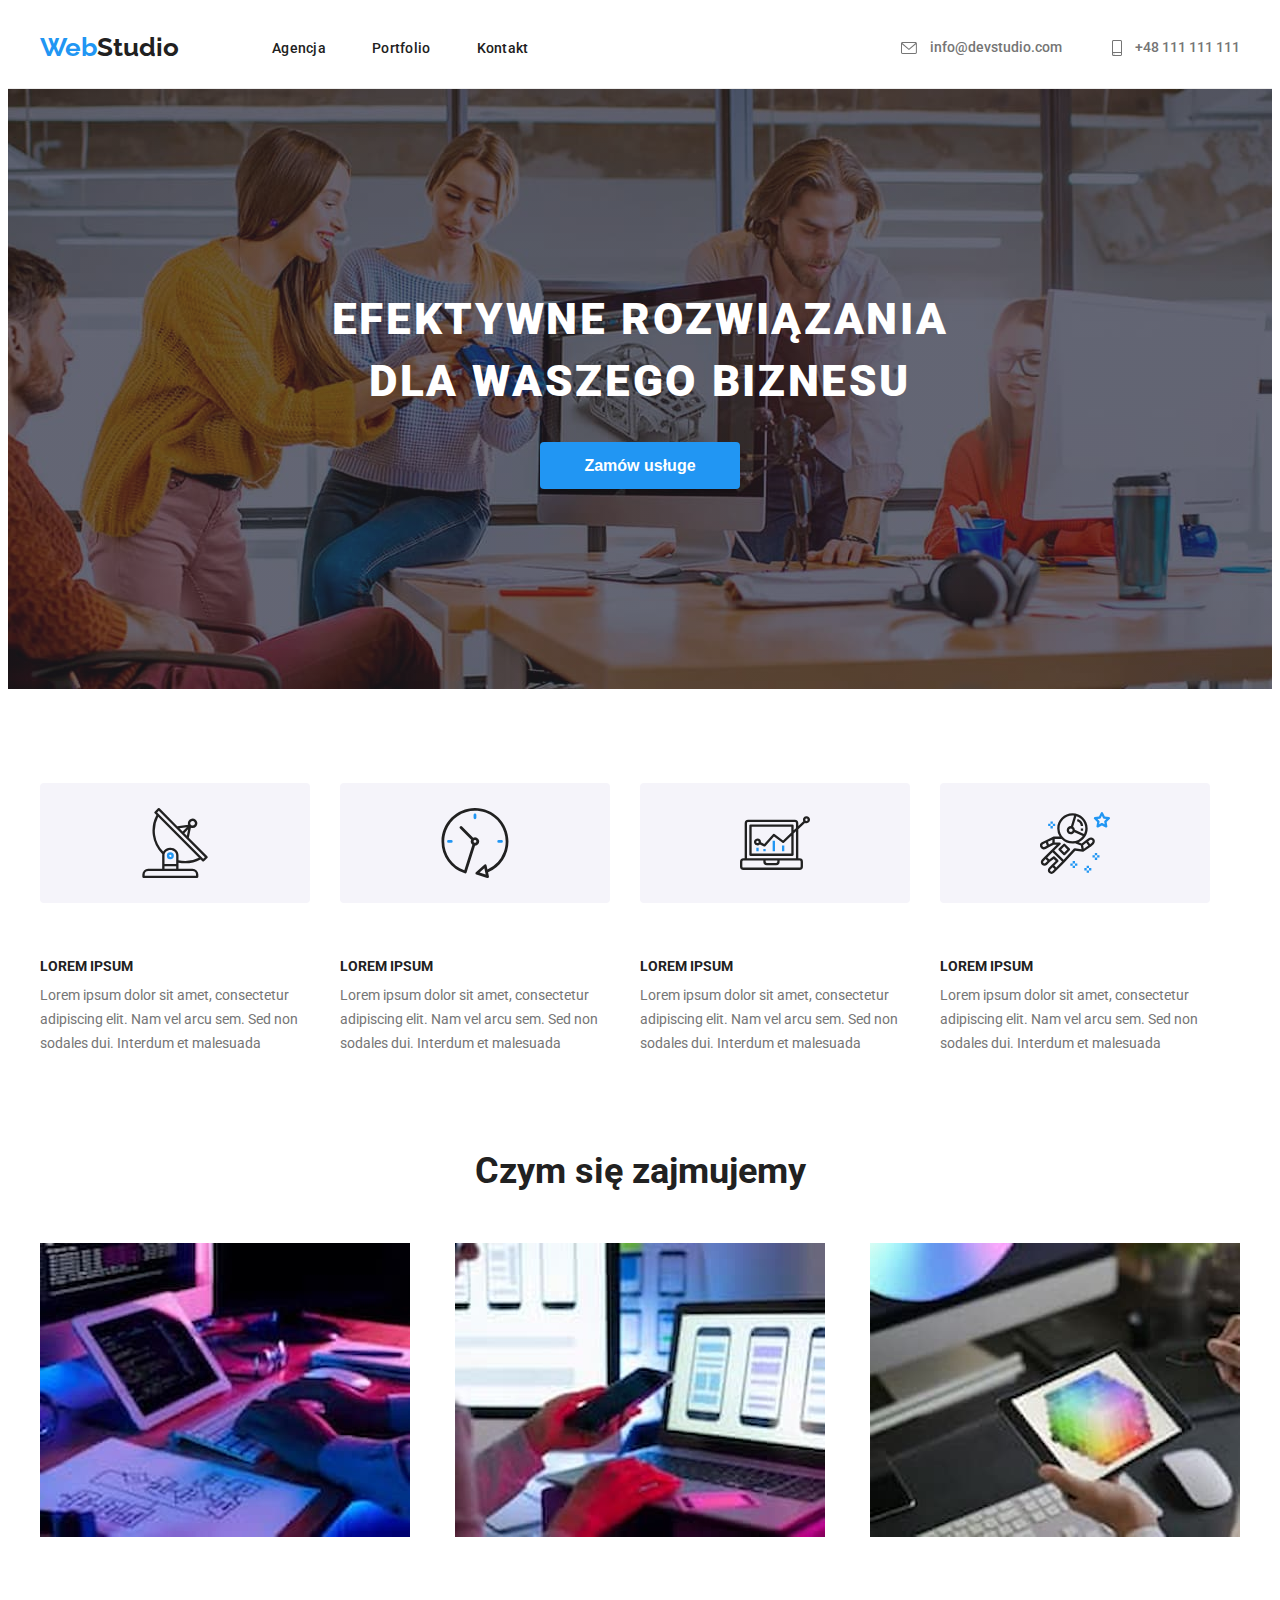
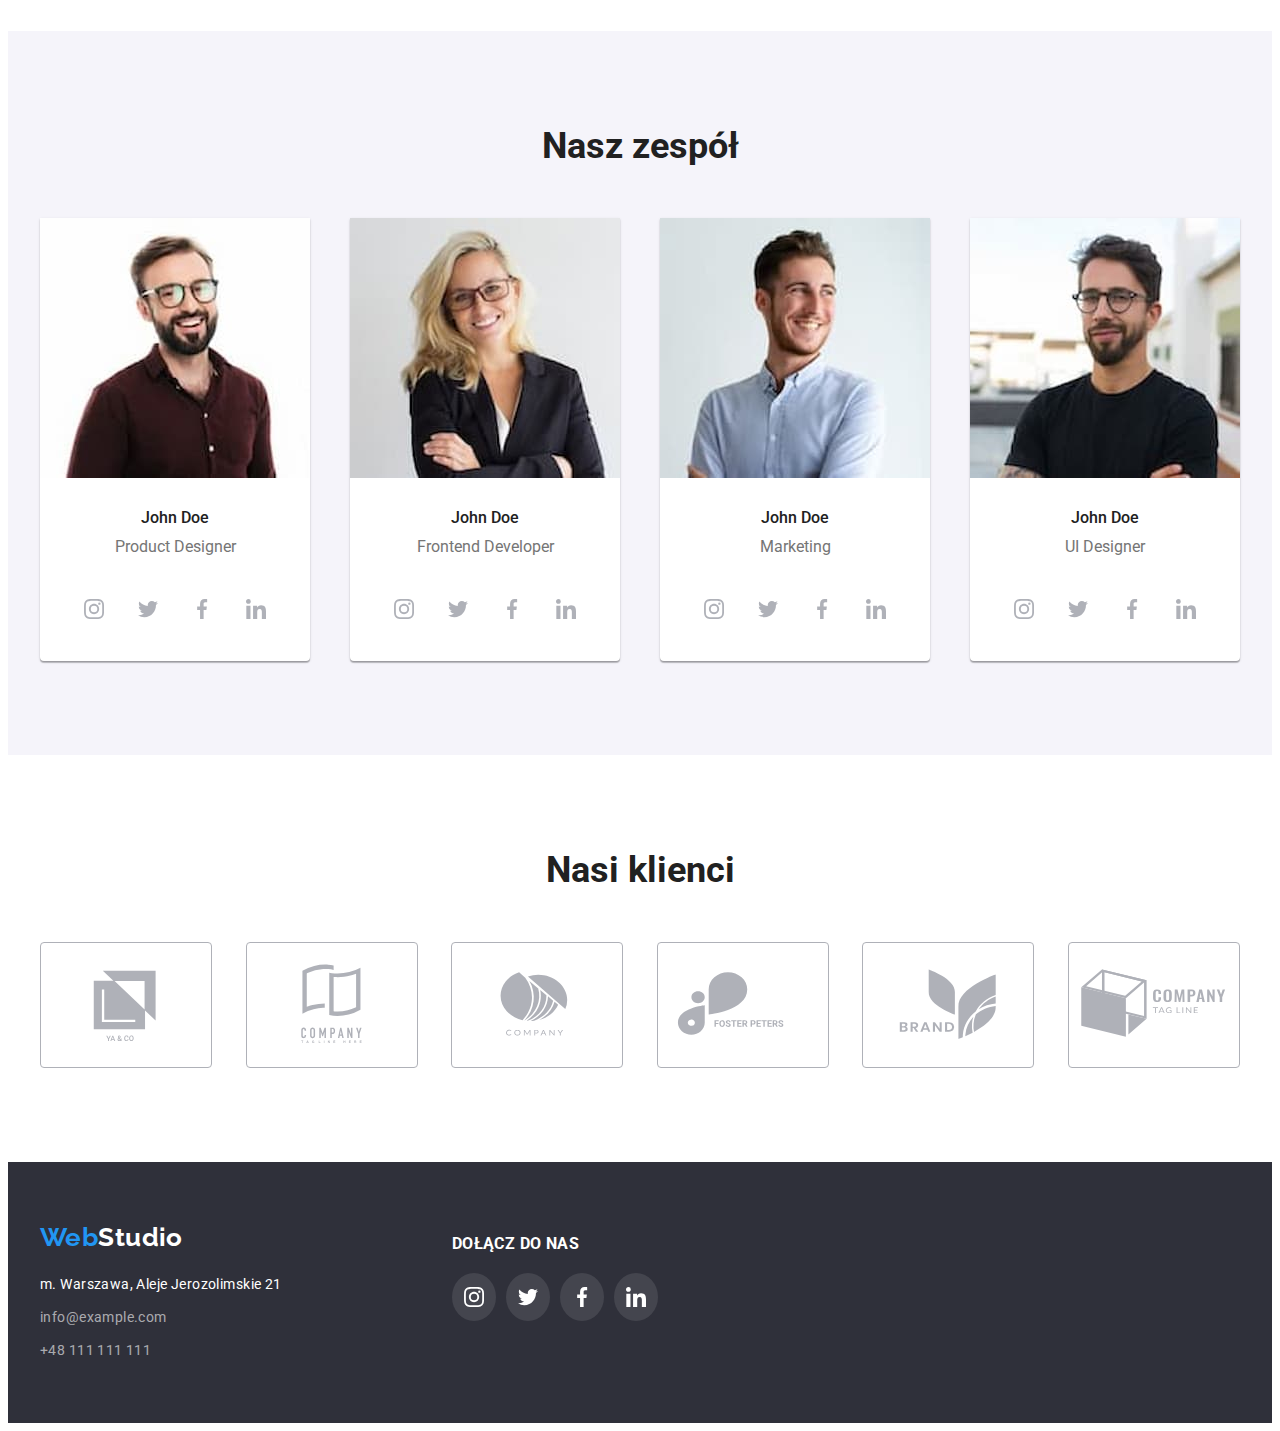
==== index.html @ d645cfdb "commit" ====
<!DOCTYPE html>
<html lang="pl">
  <head>
    <meta charset="UTF-8" />
    <title>hw3-main page</title>
    <link
      rel="stylesheet"
      href="https://cdnjs.cloudflare.com/ajax/libs/modern-normalize/1.1.0/modern-normalize.min.css"
      integrity="sha512-wpPYUAdjBVSE4KJnH1VR1HeZfpl1ub8YT/NKx4PuQ5NmX2tKuGu6U/JRp5y+Y8XG2tV+wKQpNHVUX03MfMFn9Q=="
      crossorigin="anonymous"
      referrerpolicy="no-referrer"
    />
    <link rel="stylesheet" href="./css/style.css" />
    <link rel="preconnect" href="https://fonts.googleapis.com" />
    <link rel="preconnect" href="https://fonts.gstatic.com" crossorigin />
    <link
      href="https://fonts.googleapis.com/css2?family=Raleway:wght@700&family=Roboto:wght@400;500;700;900&display=swap"
      rel="stylesheet"
    />
  </head>
  <body>
    <header class="header-wrapper">
      <div class="container">
        <nav class="menu">
          <a class="logo-main-style" href="#"
            ><span class="logo">Web</span><span class="logo-part-2">Studio</span></a
          >
          <ul class="nav-links">
            <li><a class="active" href="#">Agencja</a></li>
            <li><a href="portfolio.html">Portfolio</a></li>
            <li><a href="#">Kontakt</a></li>
          </ul>
        </nav>
        <div class="header-space-needed order-contact">
          <a class="contact" href="info@devstudio.com">
            <svg width="16px" height="12px">
              <use href="./images/icons.svg#icon-envelope"></use>
            </svg>
            info@devstudio.com
          </a>
          <a class="contact" href="tel:48111111111">
            <svg class="smartphone-icon" width="10px" height="16px">
              <use href="./images/icons.svg#icon-smartphone"></use>
            </svg>
            +48 111 111 111
          </a>
        </div>
      </div>
    </header>
    <main>
      <section class="section order">
        <div class="container">
          <h1>EFEKTYWNE ROZWIĄZANIA DLA WASZEGO BIZNESU</h1>
          <button type="button">Zamów usługe</button>
        </div>
      </section>
      <section class="section td-headers">
        <div class="container">
          <ul>
            <li>
              <div class="containter-icons">
                <svg width="70" height="70">
                  <use href="./images/icons.svg#icon-antenna"></use>
                </svg>
              </div>
              <h3>LOREM IPSUM</h3>
              <p>
                Lorem ipsum dolor sit amet, consectetur adipiscing elit. Nam vel arcu sem. Sed non
                sodales dui. Interdum et malesuada
              </p>
            </li>
            <li>
              <div class="containter-icons">
                <svg width="70" height="70">
                  <use href="./images/icons.svg#icon-clock"></use>
                </svg>
              </div>
              <h3>LOREM IPSUM</h3>
              <p>
                Lorem ipsum dolor sit amet, consectetur adipiscing elit. Nam vel arcu sem. Sed non
                sodales dui. Interdum et malesuada
              </p>
            </li>
            <li>
              <div class="containter-icons">
                <svg width="70" height="70">
                  <use href="./images/icons.svg#icon-diagram"></use>
                </svg>
              </div>
              <h3>LOREM IPSUM</h3>
              <p>
                Lorem ipsum dolor sit amet, consectetur adipiscing elit. Nam vel arcu sem. Sed non
                sodales dui. Interdum et malesuada
              </p>
            </li>
            <li>
              <div class="containter-icons">
                <svg width="70" height="70">
                  <use href="./images/icons.svg#icon-astronaut"></use>
                </svg>
              </div>
              <h3>LOREM IPSUM</h3>
              <p>
                Lorem ipsum dolor sit amet, consectetur adipiscing elit. Nam vel arcu sem. Sed non
                sodales dui. Interdum et malesuada
              </p>
            </li>
          </ul>
        </div>
      </section>
      <section class="section no-space-between-padding headers">
        <div class="container">
          <h2>Czym się zajmujemy</h2>
          <ul class="images-what-we-do">
            <li>
              <img src="images/computer1.jpg" alt="komputer" height="294" width="370" />
            </li>
            <li>
              <img src="images/laptop2.jpg" alt="laptop" height="294" width="370" />
            </li>
            <li>
              <img src="images/tablet3.jpg" alt="kolorowy tablet" height="294" width="370" />
            </li>
          </ul>
        </div>
      </section>
      <section class="section order-team">
        <div class="container headers">
          <h2>Nasz zespół</h2>
          <ul class="main-team-members-layout">
            <li>
              <figure>
                <img
                  src="images/john-doe-1.jpg"
                  alt="uśmiechnięty pan w okularach"
                  height="260"
                  width="270"
                />
                <figcaption>
                  <div class="main-team-member">John Doe</div>
                  <div class="main-team-position">Product Designer</div>
                  <ul class="media-links-icons">
                    <li tabindex="0">
                      <svg width="20" height="20">
                        <use href="./images/icons.svg#icon-instagram"></use>
                      </svg>
                    </li>
                    <li tabindex="0">
                      <svg width="20" height="20">
                        <use href="./images/icons.svg#icon-twitter"></use>
                      </svg>
                    </li>
                    <li tabindex="0">
                      <svg width="20" height="20">
                        <use href="./images/icons.svg#icon-facebook"></use>
                      </svg>
                    </li>
                    <li tabindex="0">
                      <svg width="20" height="20">
                        <use href="./images/icons.svg#icon-linkedin"></use>
                      </svg>
                    </li>
                  </ul>
                </figcaption>
              </figure>
            </li>
            <li>
              <figure>
                <img
                  src="images/john-doe-2.jpg"
                  alt="uśmiechnięta blondynka"
                  height="260"
                  width="270"
                />
                <figcaption>
                  <div class="main-team-member">John Doe</div>
                  <div class="main-team-position">Frontend Developer</div>
                  <ul class="media-links-icons">
                    <li tabindex="0">
                      <svg width="20" height="20">
                        <use href="./images/icons.svg#icon-instagram"></use>
                      </svg>
                    </li>
                    <li tabindex="0">
                      <svg width="20" height="20">
                        <use href="./images/icons.svg#icon-twitter"></use>
                      </svg>
                    </li>
                    <li tabindex="0">
                      <svg width="20" height="20">
                        <use href="./images/icons.svg#icon-facebook"></use>
                      </svg>
                    </li>
                    <li tabindex="0">
                      <svg width="20" height="20">
                        <use href="./images/icons.svg#icon-linkedin"></use>
                      </svg>
                    </li>
                  </ul>
                </figcaption>
              </figure>
            </li>
            <li>
              <figure>
                <img
                  src="images/john-doe-3.jpg"
                  alt="uśmiechnięty pan patrzący w swoje lewo"
                  height="260"
                  width="270"
                />
                <figcaption>
                  <div class="main-team-member">John Doe</div>
                  <div class="main-team-position">Marketing</div>
                  <ul class="media-links-icons">
                    <li tabindex="0">
                      <svg width="20" height="20">
                        <use href="./images/icons.svg#icon-instagram"></use>
                      </svg>
                    </li>
                    <li tabindex="0">
                      <svg width="20" height="20">
                        <use href="./images/icons.svg#icon-twitter"></use>
                      </svg>
                    </li>
                    <li tabindex="0">
                      <svg width="20" height="20">
                        <use href="./images/icons.svg#icon-facebook"></use>
                      </svg>
                    </li>
                    <li tabindex="0">
                      <svg width="20" height="20">
                        <use href="./images/icons.svg#icon-linkedin"></use>
                      </svg>
                    </li>
                  </ul>
                </figcaption>
              </figure>
            </li>
            <li>
              <figure>
                <img
                  src="images/john-doe-4.jpg"
                  alt="pan z brodą na dworze"
                  height="260"
                  width="270"
                />
                <figcaption>
                  <div class="main-team-member">John Doe</div>
                  <div class="main-team-position">UI Designer</div>
                  <ul class="media-links-icons">
                    <li tabindex="0">
                      <svg width="20" height="20">
                        <use href="./images/icons.svg#icon-instagram"></use>
                      </svg>
                    </li>
                    <li tabindex="0">
                      <svg width="20" height="20">
                        <use href="./images/icons.svg#icon-twitter"></use>
                      </svg>
                    </li>
                    <li tabindex="0">
                      <svg width="20" height="20">
                        <use href="./images/icons.svg#icon-facebook"></use>
                      </svg>
                    </li>
                    <li tabindex="0">
                      <svg width="20" height="20">
                        <use href="./images/icons.svg#icon-linkedin"></use>
                      </svg>
                    </li>
                  </ul>
                </figcaption>
              </figure>
            </li>
          </ul>
        </div>
      </section>
      <section class="section headers">
        <div class="container">
          <h2>Nasi klienci</h2>
          <ul class="our-clients-main">
            <li tabindex="0">
              <a
                ><svg class="our-clients-outline">
                  <use href="./images/icons.svg#icon-logo-1"></use>
                </svg>
              </a>
            </li>
            <li tabindex="0">
              <a
                ><svg class="our-clients-outline">
                  <use href="./images/icons.svg#icon-logo-2"></use>
                </svg>
              </a>
            </li>
            <li tabindex="0">
              <a
                ><svg class="our-clients-outline">
                  <use href="./images/icons.svg#icon-logo-3"></use>
                </svg>
              </a>
            </li>
            <li tabindex="0">
              <a
                ><svg class="our-clients-outline">
                  <use href="./images/icons.svg#icon-logo-4"></use>
                </svg>
              </a>
            </li>
            <li tabindex="0">
              <a
                ><svg class="our-clients-outline">
                  <use href="./images/icons.svg#icon-logo-5"></use>
                </svg>
              </a>
            </li>
            <li tabindex="0">
              <a
                ><svg class="our-clients-outline">
                  <use href="./images/icons.svg#icon-logo-6"></use>
                </svg>
              </a>
            </li>
          </ul>
        </div>
      </section>
    </main>
    <footer class="footer-wrapper">
      <div class="container join-us-icons">
        <div>
          <a class="logo-main-style" href="#"
            ><span class="logo">Web</span><span class="logo-second-part-footer">Studio</span></a
          >
          <address>
            <ul>
              <li>
                <div><span>m. Warszawa, Aleje Jerozolimskie 21</span></div>
              </li>
              <li><a class="footer-contact" href="info@example.com">info@example.com</a></li>
              <li><a class="footer-contact" href="tel:48111111111">+48 111 111 111</a></li>
            </ul>
          </address>
        </div>
        <div class="join-us">
          <h3>DOŁĄCZ DO NAS</h3>
          <ul class="media-links-icons-footer">
            <li tabindex="0">
              <svg width="20" height="20">
                <use href="./images/icons.svg#icon-instagram"></use>
              </svg>
            </li>
            <li tabindex="0">
              <svg width="20" height="20">
                <use href="./images/icons.svg#icon-twitter"></use>
              </svg>
            </li>
            <li tabindex="0">
              <svg width="20" height="20">
                <use href="./images/icons.svg#icon-facebook"></use>
              </svg>
            </li>
            <li tabindex="0">
              <svg width="20" height="20">
                <use href="./images/icons.svg#icon-linkedin"></use>
              </svg>
            </li>
          </ul>
        </div>
      </div>
    </footer>
  </body>
</html>
---- css/style.css ----
:root {
  --main-blue: #2196f3;
  --almost-black: #212121;
  --logo-white: #ffffff;
  --contact-grey: #757575;
  --backgroud-footer: #2f303a;
  --header-border: #ececec;
  --team-members-backgroud: #f5f4fa;
  --border-header: #eeeeee;
  --background-dark-transparent: #2f303a66;
  --logo-our-clients: #afb1b8;
}

ul {
  list-style: none;
}

svg,
img {
  vertical-align: middle;
}

h1,
h2,
h3,
h4,
p,
ul,
figure {
  margin: 0px;
  padding: 0px;
  border: 0px;
}

body {
  font-family: 'Roboto', sans-serif;
  color: var(--almost-black);
  font-style: normal;
  font-weight: 400;
  text-decoration: none;
}

.container {
  width: 1200px;
  margin: 0 auto;
  padding: 0 15px;
}

.section {
  padding: 94px 0px;
}

.header-wrapper {
  padding: 24px 0 25px;
  border-bottom: solid 1px var(--header-border);
}

.header-wrapper .container {
  display: flex;
  justify-content: space-between;
  align-items: center;
}

.menu {
  display: flex;
  align-items: center;
  gap: 93px;
}

.header-space-needed {
  display: flex;
  gap: 50px;
  line-height: normal;
}

.order {
  background-image: linear-gradient(
      var(--background-dark-transparent),
      var(--background-dark-transparent)
    ),
    url('../images/img-background-main.jpg');
  background-position: center;
  background-repeat: no-repeat;
  text-align: center;
  display: flex;
}

.order .container h1 {
  font-weight: 900;
  font-size: 44px;
  line-height: 1.4;
  color: var(--logo-white);
  letter-spacing: 0.06em;
  margin-top: 106px;
  margin-left: 252px;
  margin-right: 252px;
}

.order .container button {
  width: 200px;
  height: 47px;
  font-weight: 700;
  font-size: 16px;
  color: var(--logo-white);
  background-color: var(--main-blue);
  border: none;
  cursor: pointer;
  margin-top: 30px;
  margin-bottom: 106px;
  box-shadow: 0px 4px 4px rgba(0, 0, 0, 0.15);
  border-radius: 4px;
  box-shadow: 0px 4px 4px rgba(0, 0, 0, 0.15);
  padding: 0px;
}
.logo-main-style {
  text-decoration: none;
  font-family: 'Raleway';
  font-style: normal;
  font-weight: 700;
  font-size: 26px;
  line-height: 1.2;
}

.logo {
  color: var(--main-blue);
}
.logo-part-2 {
  color: var(--almost-black);
}

.nav-links {
  display: flex;
  gap: 46px;
}

.nav-links a {
  font-weight: 500;
  font-size: 14px;
  letter-spacing: 0.02em;
  color: var(--almost-black);
  text-decoration: none;
}

.active {
  color: var(--main-blue);
}

.portfolio-big-net {
  row-gap: 30px;
  display: flex;
  flex-wrap: wrap;
  justify-content: space-between;
}

.portfolio-big-net figcaption {
  padding-top: 10px;
  padding-left: 25px;
  letter-spacing: 0.03em;
}

.buttons {
  display: flex;
  justify-content: center;
  gap: 8px;
  margin-bottom: -44px;
}

.buttons button {
  font-weight: 500;
  font-size: 16px;
  width: 120px;
  height: 38px;
  background-color: none;
  cursor: pointer;
  border: none;
  border-radius: 4px;
}

.portfolio-big-net figure {
  background: var(--logo-white);
  border: 1px solid var(--border-header);
}

.portfolio-big-net figure:hover {
  box-shadow: 0px 1px 1px rgba(0, 0, 0, 0.12), 0px 4px 4px rgba(0, 0, 0, 0.06),
    1px 4px 6px rgba(0, 0, 0, 0.16);
}

.order-team {
  background-color: var(--team-members-backgroud);
}

.contact {
  font-weight: 500;
  font-size: 14px;
  color: var(--contact-grey);
  text-decoration: none;
  fill: currentColor;
}

.order-contact svg {
  margin-right: 10px;
}

.contact:hover,
.contact:focus {
  color: var(--main-blue);
  outline: none;
}

.header-space-needed div:hover {
  color: var(--main-blue);
  outline: none;
}

.td-headers ul {
  display: flex;
  justify-content: center;
}

.td-headers li > h3 {
  font-weight: 700;
  font-size: 14px;
  padding-bottom: 10px;
}

.containter-icons {
  background: var(--team-members-backgroud);
  border-radius: 4px;
  align-items: center;
  margin-bottom: 55px;
  padding-bottom: 25px;
  padding-top: 25px;
  text-align: center;
  margin-right: 30px;
}

.td-headers li > p {
  line-height: 1.7;
  color: var(--contact-grey);
  font-size: 14px;
}

.section .order-team {
  background-color: var(--team-members-backgroud);
}

.main-team-members-layout {
  display: flex;
  flex-direction: row;
  justify-content: space-between;
  text-align: center;
}

.main-team-members-layout > li {
  background: var(--logo-white);
  box-shadow: 0px 1px 3px rgba(0, 0, 0, 0.12), 0px 1px 1px rgba(0, 0, 0, 0.14),
    0px 2px 1px rgba(0, 0, 0, 0.2);
  border-radius: 0px 0px 4px 4px;
  font-size: 16px;
}

.media-links-icons {
  fill: var(--logo-our-clients);
  display: flex;
  justify-content: center;
  margin-bottom: 30px;
  gap: 10px;
}

.media-links-icons > li {
  padding: 12px;
  border-radius: 50%;
}

.media-links-icons > li:is(:hover, :focus) {
  background-color: var(--main-blue);
  outline: none;
}

.media-links-icons > li:is(:hover, :focus) > svg {
  fill: var(--logo-white);
}

.media-links-icons li:hover,
.media-links-icons li:focus {
  background-color: var(--main-blue);
  border-radius: 50%;
  fill: var(--logo-white);
  outline: none;
}

.our-clients-main {
  display: flex;
  justify-content: space-between;
  cursor: pointer;
  color: var(--logo-our-clients);
}

.our-clients-main > li:hover,
.our-clients-main > li:focus {
  color: var(--main-blue);
  outline: none;
}

.our-clients-outline {
  border: 1px solid;
  border-radius: 4px;
  width: 170px;
  height: 92px;
  padding-top: 16px;
  padding-bottom: 16px;
  fill: currentColor;
}

.media-links-icons-footer {
  fill: var(--logo-white);
  cursor: pointer;
  display: flex;
  gap: 10px;
}

.media-links-icons-footer > li {
  background-color: rgba(255, 255, 255, 0.1);
  border-radius: 50%;
  padding: 12px;
}

.media-links-icons-footer li:hover,
.media-links-icons-footer li:focus {
  background-color: var(--main-blue);
  border-radius: 50%;
  outline: none;
}

.join-us-icons {
  display: flex;
  gap: 170px;
}

.join-us {
  padding-top: 12px;
}

.join-us h3 {
  font-weight: 700;
  margin-bottom: 20px;
}

.headers h2 {
  font-weight: 700;
  font-size: 36px;
  line-height: 1.2;
  margin-bottom: 50px;
  text-align: center;
}

.no-space-between-padding {
  margin-top: -94px;
}

.images-what-we-do {
  display: flex;
  justify-content: space-between;
}

.img-first-part {
  font-weight: 700;
  font-size: 18px;
  line-height: 2;
  color: var(--almost-black);
}

.img-second-part {
  font-size: 16px;
  line-height: 1.9;
  color: var(--contact-grey);
  margin-bottom: 20px;
}

.footer-wrapper {
  background-color: var(--backgroud-footer);
  color: var(--logo-white);
  font-size: 14px;
  letter-spacing: 0.03em;
}

.footer-wrapper .container {
  padding-top: 60px;
  padding-bottom: 51px;
}

.footer-wrapper .container ul > li {
  margin-bottom: 9px;
  line-height: 1.7;
  font-style: normal;
}

.footer-wrapper .container ul li div {
  margin-top: 20px;
}

.logo-second-part-footer {
  color: var(--logo-white);
}

.footer-contact {
  color: rgba(255, 255, 255, 0.6);
  font-style: normal;
  text-decoration: none;
}

.footer-underline li:nth-child(2) {
  text-decoration: underline;
  color: var(--contact-grey);
}

.footer-contact:hover,
.footer-contact:focus {
  color: var(--main-blue);
  outline: none;
}

.main-team-member {
  font-weight: 500;
  margin-top: 30px;
  margin-bottom: 10px;
}

.main-team-position {
  color: var(--contact-grey);
  margin-bottom: 30px;
}

.nav-links a:hover,
.nav-links a:focus,
.nav-links a:active {
  color: var(--main-blue);
  outline: none;
}

.buttons button:hover,
.buttons button:focus {
  background-color: var(--main-blue);
  color: var(--logo-white);
  outline: none;
  box-shadow: 0px 3px 1px rgba(0, 0, 0, 0.1), 0px 1px 2px rgba(0, 0, 0, 0.08),
    0px 2px 2px rgba(0, 0, 0, 0.12);
  border-radius: 4px;
}
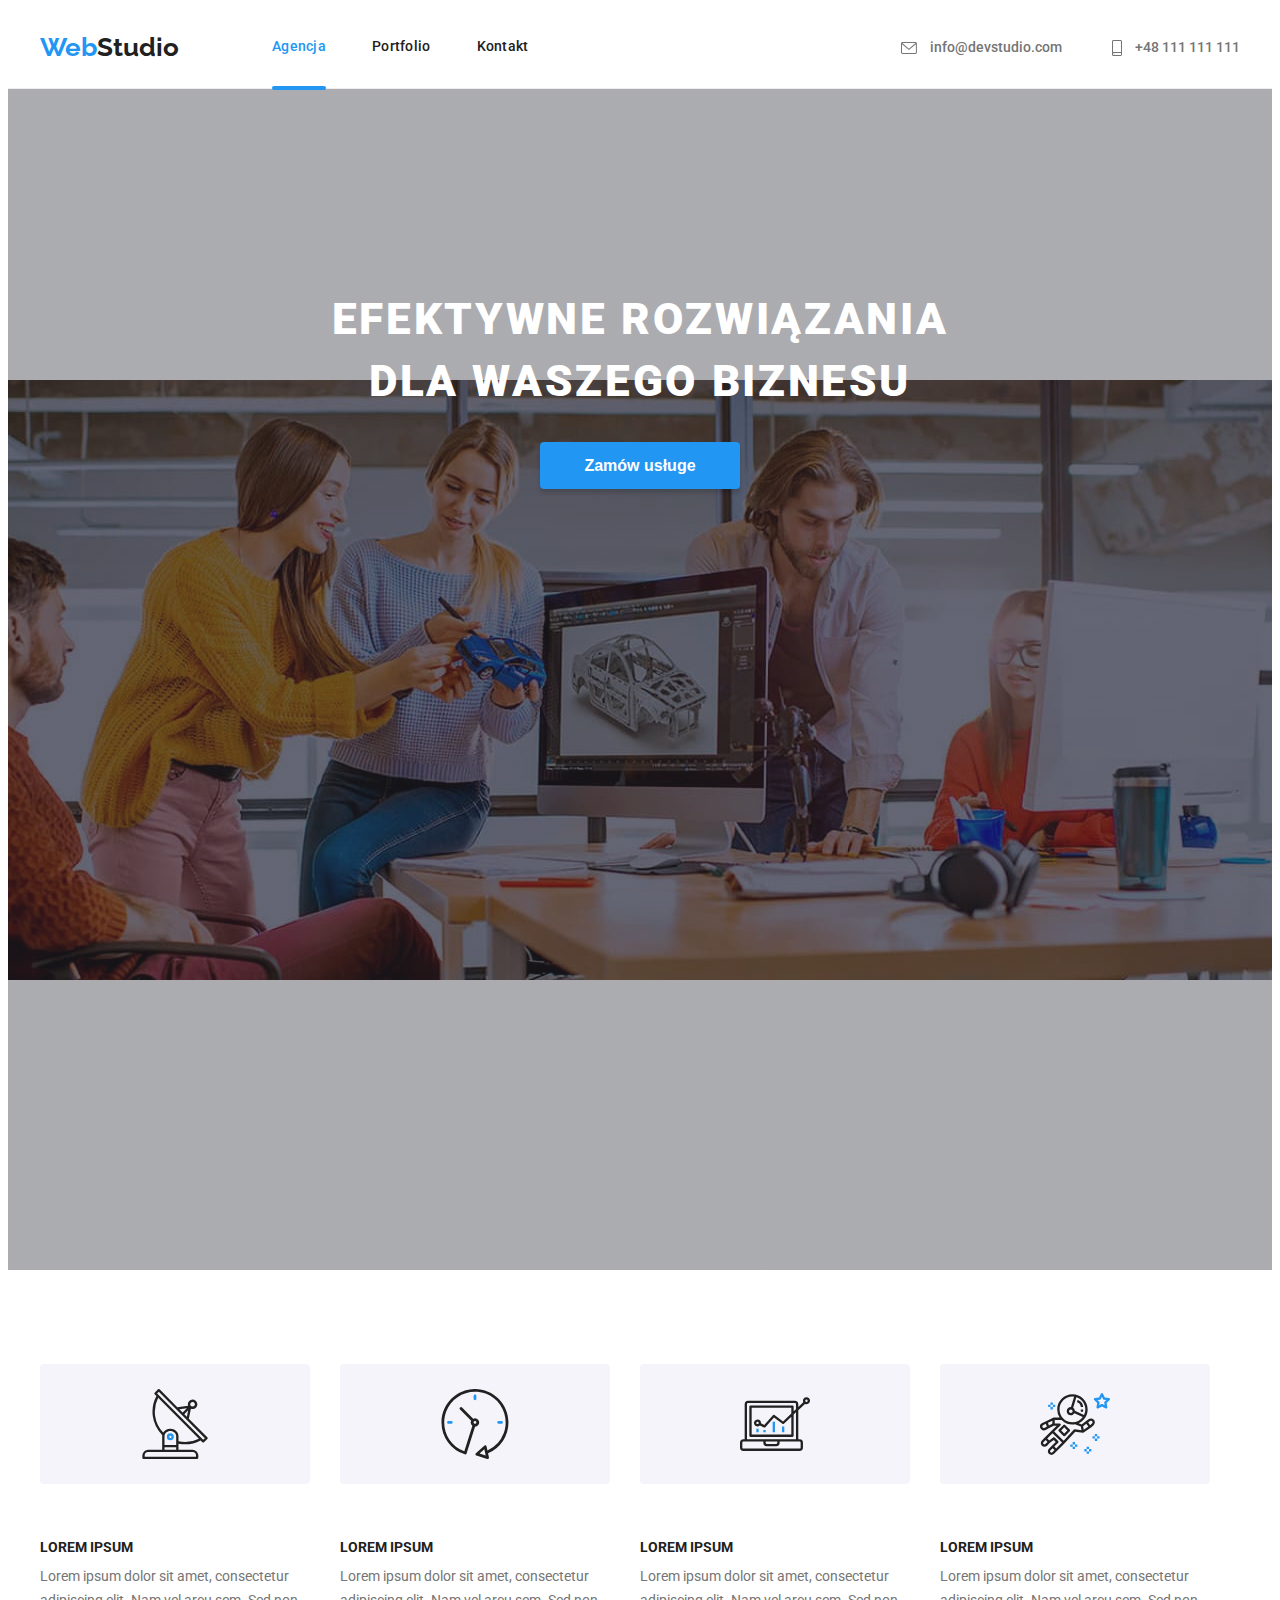
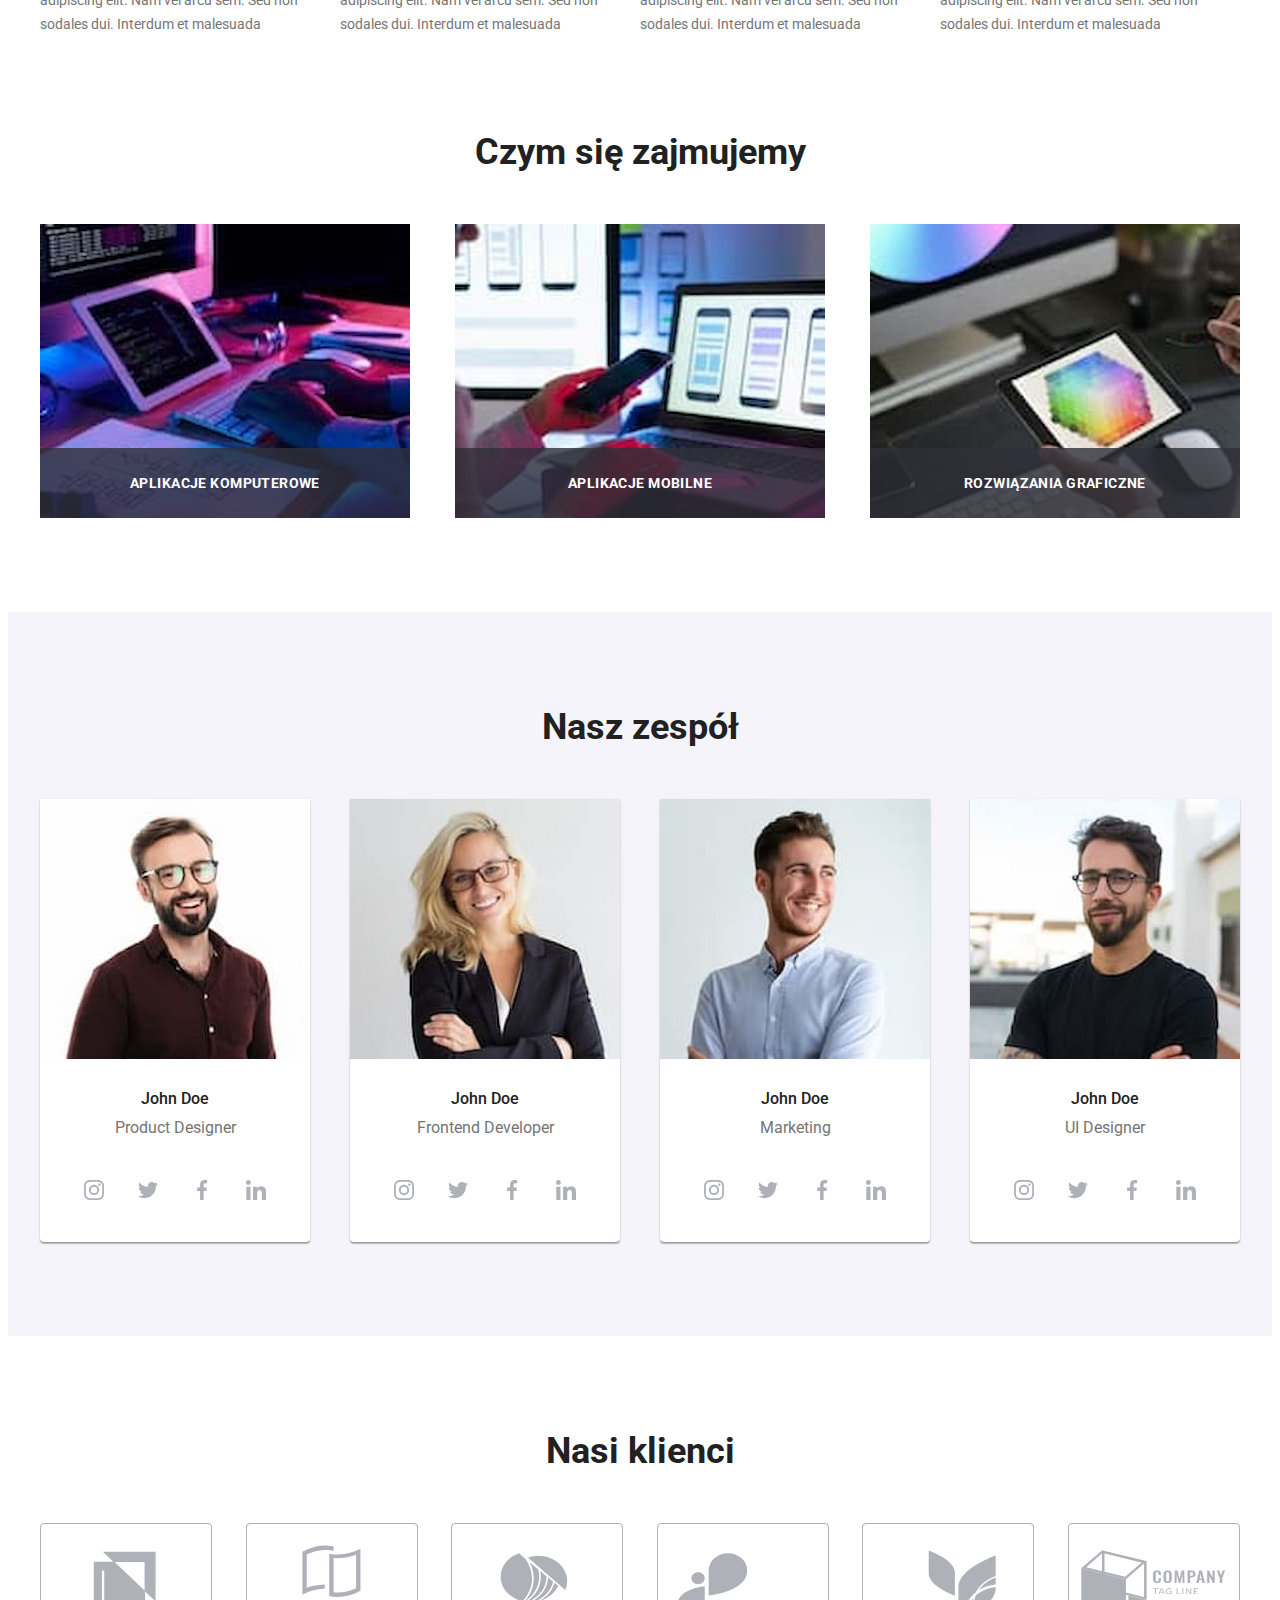
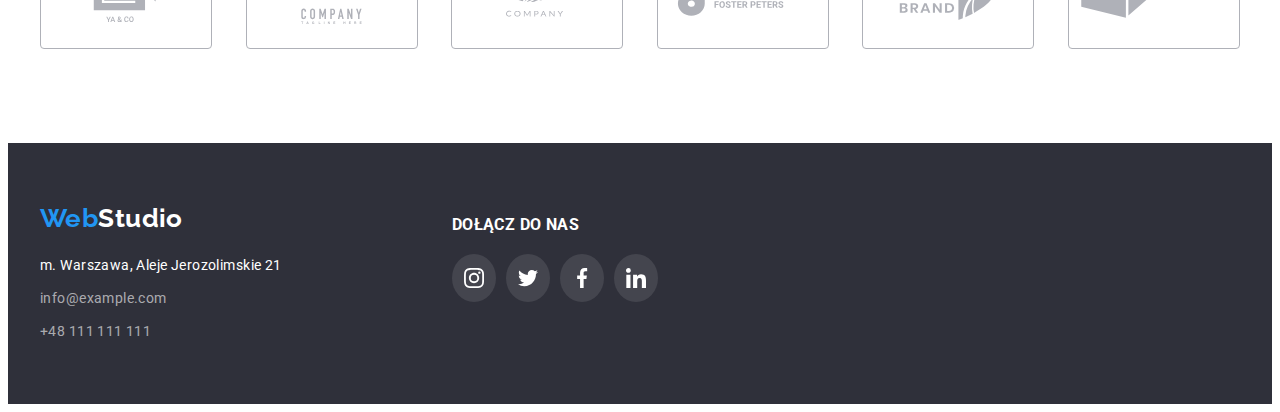
==== commit d24cf27b: "commit" ====
--- a/index.html
+++ b/index.html
@@ -19,6 +19,7 @@
     />
   </head>
   <body>
+    <div class="overlay">
     <header class="header-wrapper">
       <div class="container">
         <nav class="menu">
@@ -51,7 +52,12 @@
       <section class="section order">
         <div class="container">
           <h1>EFEKTYWNE ROZWIĄZANIA DLA WASZEGO BIZNESU</h1>
-          <button type="button">Zamów usługe</button>
+            <button data-modal-open>Zamów usługe</button>
+            <div class="modal-position">
+            <div class="modal-content is-hidden" data-modal>
+              <button data-modal-close>&times;</button>
+          </div>
+        </div>
         </div>
       </section>
       <section class="section td-headers">
@@ -107,6 +113,7 @@
             </li>
           </ul>
         </div>
+      </div>
       </section>
       <section class="section no-space-between-padding headers">
         <div class="container">
@@ -114,12 +121,18 @@
           <ul class="images-what-we-do">
             <li>
               <img src="images/computer1.jpg" alt="komputer" height="294" width="370" />
+              <div>
+              <p class="no-opacity">APLIKACJE KOMPUTEROWE</p></div>
             </li>
             <li>
               <img src="images/laptop2.jpg" alt="laptop" height="294" width="370" />
+              <div>
+              <p class="no-opacity">APLIKACJE MOBILNE</p></div>
             </li>
             <li>
               <img src="images/tablet3.jpg" alt="kolorowy tablet" height="294" width="370" />
+              <div>
+              <p class="no-opacity">ROZWIĄZANIA GRAFICZNE</p></div>
             </li>
           </ul>
         </div>
@@ -368,5 +381,6 @@
         </div>
       </div>
     </footer>
+    <script src="./js/modal.js"></script>
   </body>
 </html>
--- a/css/style.css
+++ b/css/style.css
@@ -109,8 +109,54 @@
   margin-bottom: 106px;
   box-shadow: 0px 4px 4px rgba(0, 0, 0, 0.15);
   border-radius: 4px;
-  box-shadow: 0px 4px 4px rgba(0, 0, 0, 0.15);
   padding: 0px;
+}
+
+.is-hidden {
+  pointer-events: none;
+  visibility: hidden;
+  opacity: 0;
+  transform: scale(0);
+}
+.overlay .modal-position::backdrop {
+  position: relative;
+  display: flex;
+}
+
+.overlay .container .modal-content {
+  /* transform: translateX(50%) translateY(50%) scale(0) rotate(6deg) skew(40deg, 40deg); */
+  background: #ffffff;
+  box-shadow: 0px 1px 3px rgba(0, 0, 0, 0.12), 0px 1px 1px rgba(0, 0, 0, 0.14),
+    0px 2px 1px rgba(0, 0, 0, 0.2);
+  border-radius: 4px;
+  width: 528px;
+  height: 581px;
+  visibility: visible;
+  z-index: 3;
+  opacity: 1;
+  transition: visibility 250ms cubic-bezier(0.4, 0, 0.2, 1),
+    opacity 250ms cubic-bezier(0.4, 0, 0.2, 1);
+}
+
+.overlay::backdrop {
+  position: absolute;
+  max-width: 100%;
+  max-height: 100%;
+  display: flex;
+  justify-content: center;
+  align-items: center;
+  background: rgba(0, 0, 0, 0.2);
+  visibility: visible;
+  opacity: 1;
+  z-index: 2;
+  transition: visibility 250ms cubic-bezier(0.4, 0, 0.2, 1),
+    opacity 250ms cubic-bezier(0.4, 0, 0.2, 1);
+}
+
+.container .modal-position .modal-content > div > button {
+  background: #ffffff;
+  border: 1px solid rgba(0, 0, 0, 0.1);
+  border-radius: 50%;
 }
 .logo-main-style {
   text-decoration: none;
@@ -133,7 +179,7 @@
   gap: 46px;
 }
 
-.nav-links a {
+.nav-links > li > a {
   font-weight: 500;
   font-size: 14px;
   letter-spacing: 0.02em;
@@ -141,8 +187,25 @@
   text-decoration: none;
 }
 
-.active {
-  color: var(--main-blue);
+.nav-links a:hover,
+.nav-links a:focus {
+  color: var(--main-blue);
+}
+
+.nav-links > li > a.active {
+  color: var(--main-blue);
+}
+
+.nav-links > li > a.active::after {
+  color: var(--main-blue);
+  content: '';
+  height: 4px;
+  display: block;
+  width: 100%;
+  background-color: var(--main-blue);
+  border-radius: 2px;
+  position: relative;
+  top: 31px;
 }
 
 .portfolio-big-net {
@@ -156,6 +219,41 @@
   padding-top: 10px;
   padding-left: 25px;
   letter-spacing: 0.03em;
+}
+
+.overlay-technocrack > p {
+  color: var(--logo-white);
+  font-family: 'Roboto';
+  font-style: normal;
+  font-weight: 400;
+  font-size: 18px;
+  width: 370px;
+  height: 294px;
+  padding: 49px 45px 49px 24px;
+  letter-spacing: 0.03em;
+  line-height: 28px;
+}
+
+.overlay-technocrack {
+  position: absolute;
+  transform: translateY(100%);
+  transition: transform 250ms cubic-bezier(0.4, 0, 0.2, 1);
+  background-color: rgba(33, 150, 243, 0.9);
+  bottom: 0;
+  margin: 0;
+  opacity: 0.6;
+  z-index: -1;
+}
+
+li:hover .overlay-technocrack {
+  transform: translateY(0);
+  z-index: 1;
+  cursor: pointer;
+}
+
+.technocrak-container {
+  position: relative;
+  overflow: hidden;
 }
 
 .buttons {
@@ -432,13 +530,6 @@
   margin-bottom: 30px;
 }
 
-.nav-links a:hover,
-.nav-links a:focus,
-.nav-links a:active {
-  color: var(--main-blue);
-  outline: none;
-}
-
 .buttons button:hover,
 .buttons button:focus {
   background-color: var(--main-blue);
@@ -448,3 +539,32 @@
     0px 2px 2px rgba(0, 0, 0, 0.12);
   border-radius: 4px;
 }
+
+/* .text-under-img:hover{
+transform: translatex(0);
+transition-property: transform;
+transition-duration: 2000ms;
+position:relative;
+} */
+
+.container .portfolio-big-net > figure > img:hover {
+  transform: translatex(0);
+  transition-property: visibility, transform, opacity;
+  transition-duration: 2000ms;
+  position: relative;
+  background: rgba(33, 150, 243, 0.9);
+}
+p.no-opacity {
+  color: var(--logo-white);
+  font-weight: 700;
+  font-size: 14px;
+  text-align: center;
+  letter-spacing: 0.03em;
+}
+
+.images-what-we-do > li > div {
+  background: rgba(47, 48, 58, 0.8);
+  padding: 27px 0;
+  margin-top: -70px;
+  position: relative;
+}
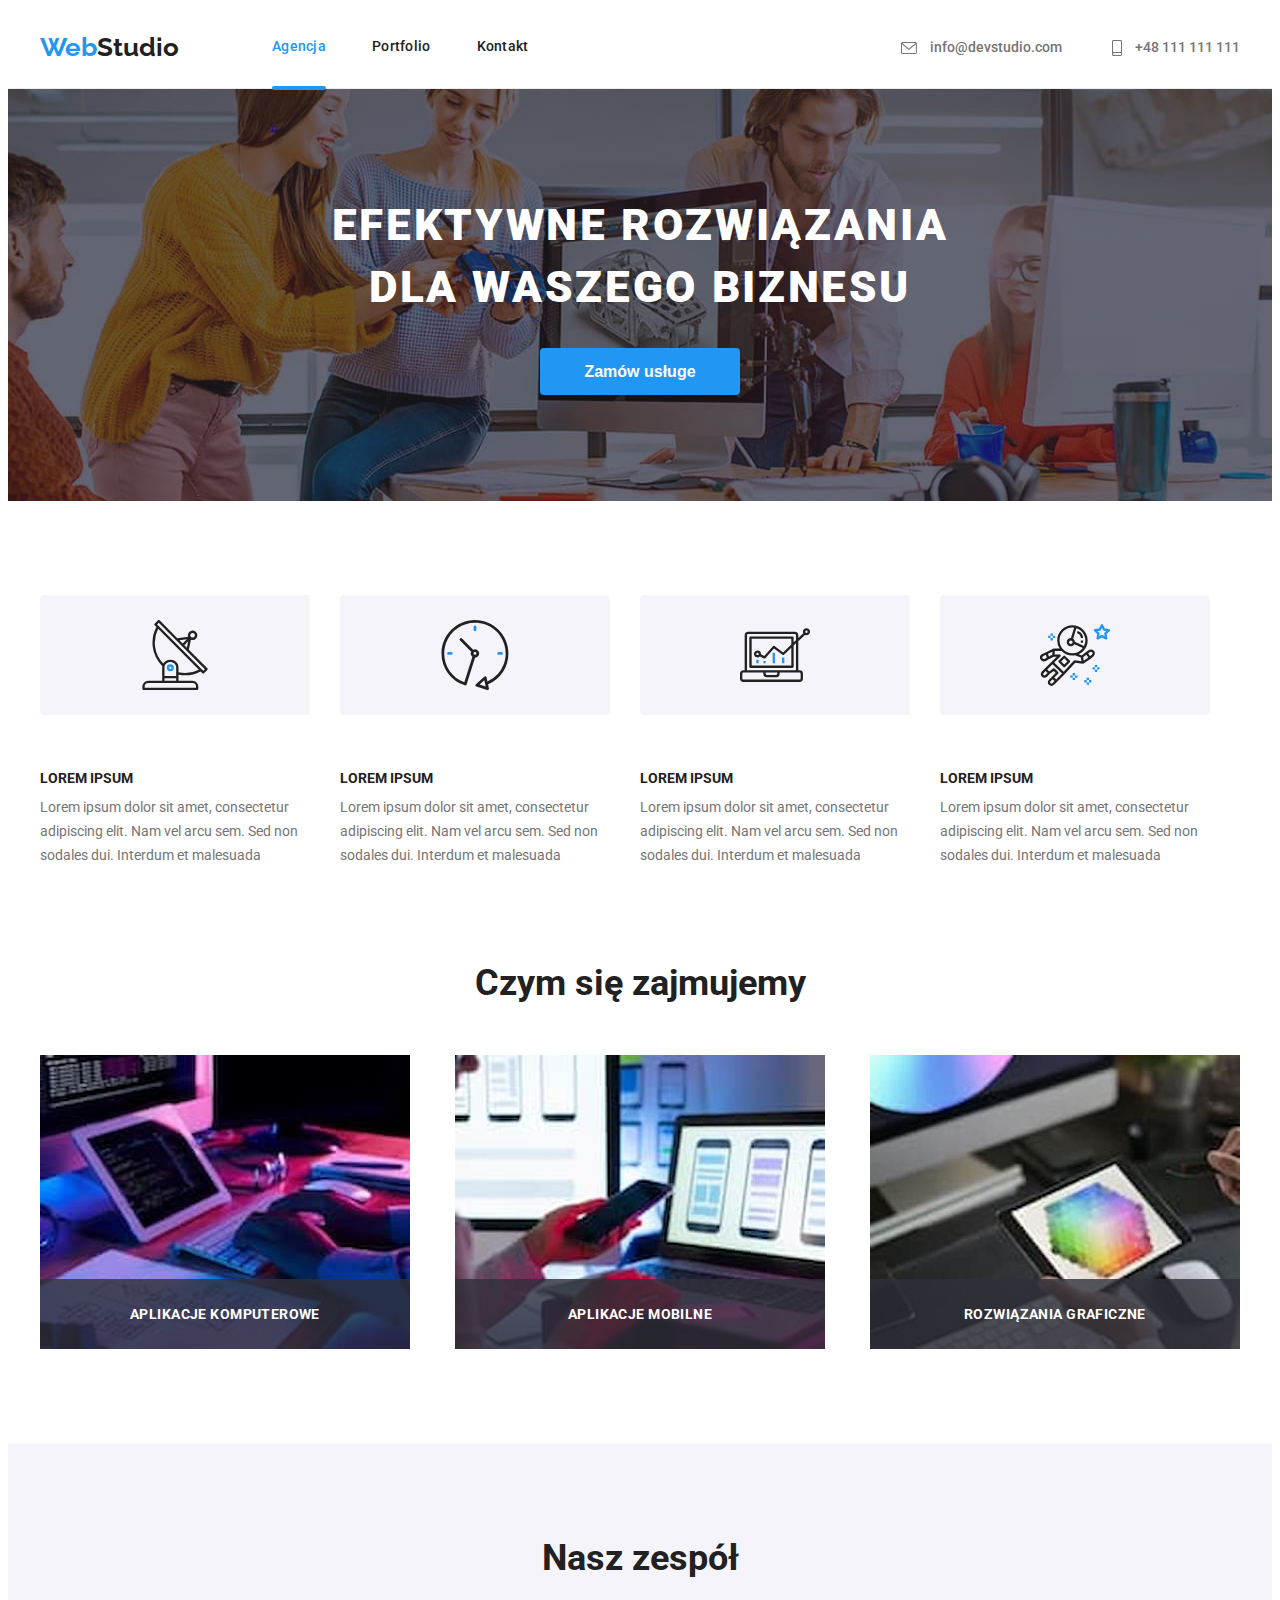
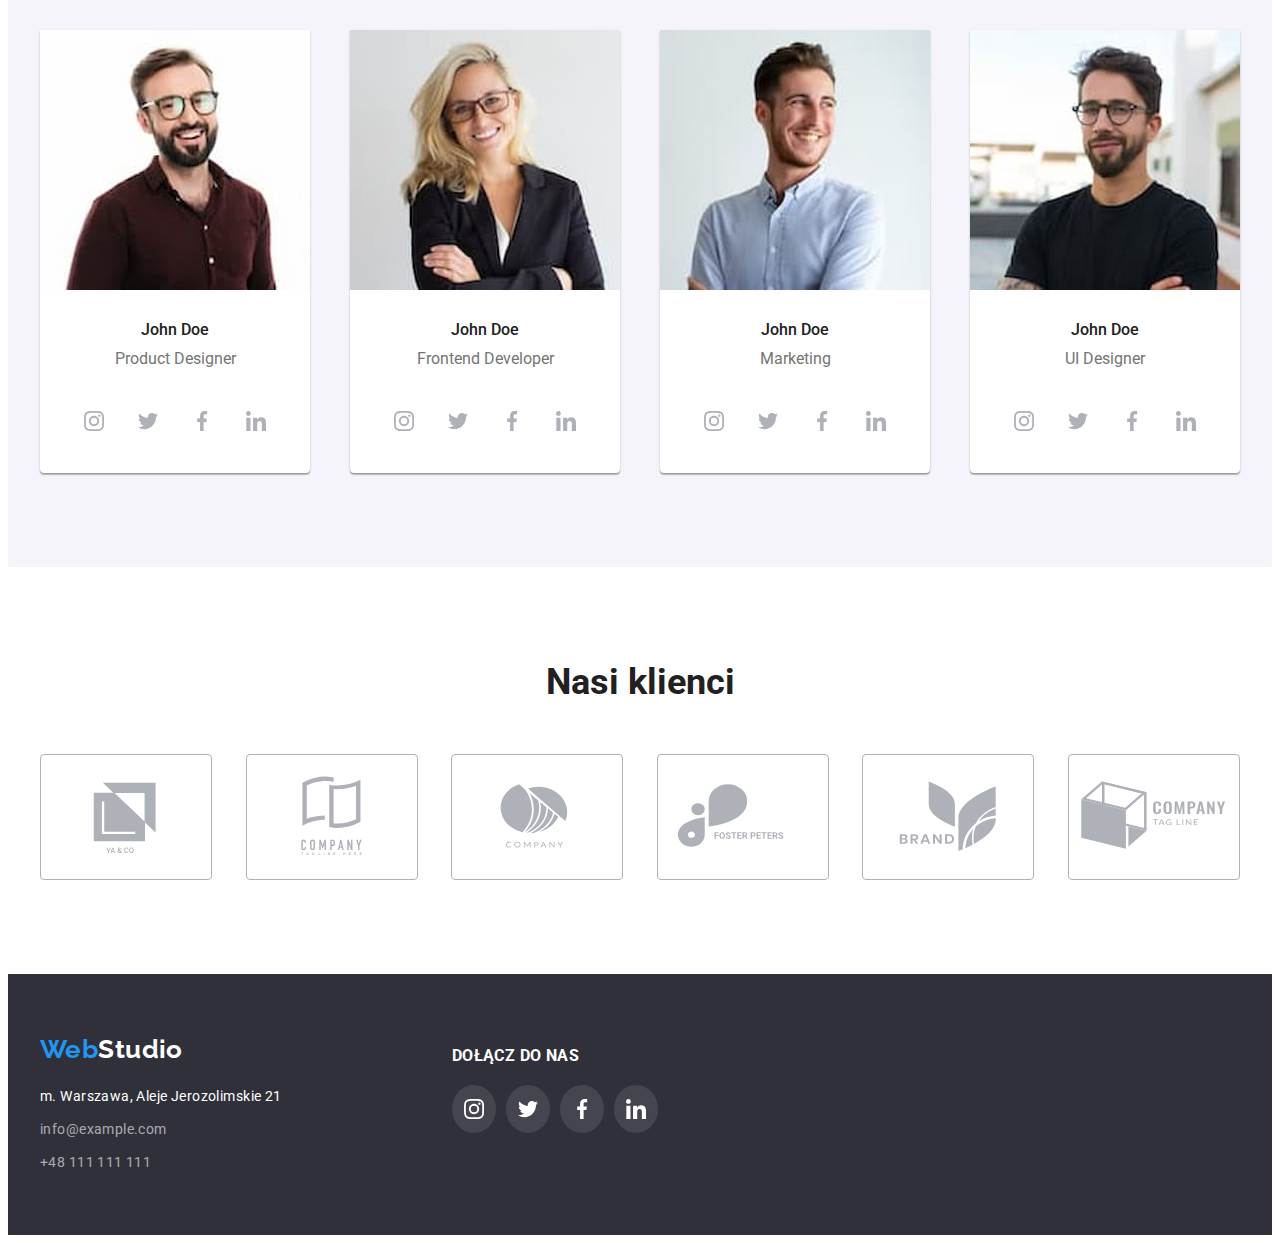
==== commit f7e626d7: "commit" ====
--- a/index.html
+++ b/index.html
@@ -19,7 +19,6 @@
     />
   </head>
   <body>
-    <div class="overlay">
     <header class="header-wrapper">
       <div class="container">
         <nav class="menu">
@@ -52,12 +51,12 @@
       <section class="section order">
         <div class="container">
           <h1>EFEKTYWNE ROZWIĄZANIA DLA WASZEGO BIZNESU</h1>
-            <button data-modal-open>Zamów usługe</button>
-            <div class="modal-position">
-            <div class="modal-content is-hidden" data-modal>
-              <button data-modal-close>&times;</button>
+          <button data-modal-open>Zamów usługe</button>
+          <div class="backdrop is-hidden" data-modal>
+            <div class="modal">
+              <button class="modal-close-btn" data-modal-close>&times;</button>
+            </div>
           </div>
-        </div>
         </div>
       </section>
       <section class="section td-headers">
@@ -113,7 +112,6 @@
             </li>
           </ul>
         </div>
-      </div>
       </section>
       <section class="section no-space-between-padding headers">
         <div class="container">
@@ -122,17 +120,20 @@
             <li>
               <img src="images/computer1.jpg" alt="komputer" height="294" width="370" />
               <div>
-              <p class="no-opacity">APLIKACJE KOMPUTEROWE</p></div>
+                <p class="no-opacity">APLIKACJE KOMPUTEROWE</p>
+              </div>
             </li>
             <li>
               <img src="images/laptop2.jpg" alt="laptop" height="294" width="370" />
               <div>
-              <p class="no-opacity">APLIKACJE MOBILNE</p></div>
+                <p class="no-opacity">APLIKACJE MOBILNE</p>
+              </div>
             </li>
             <li>
               <img src="images/tablet3.jpg" alt="kolorowy tablet" height="294" width="370" />
               <div>
-              <p class="no-opacity">ROZWIĄZANIA GRAFICZNE</p></div>
+                <p class="no-opacity">ROZWIĄZANIA GRAFICZNE</p>
+              </div>
             </li>
           </ul>
         </div>
--- a/css/style.css
+++ b/css/style.css
@@ -50,6 +50,10 @@
   padding: 94px 0px;
 }
 
+.section.order {
+  padding: 0px;
+}
+
 .header-wrapper {
   padding: 24px 0 25px;
   border-bottom: solid 1px var(--header-border);
@@ -96,7 +100,7 @@
   margin-right: 252px;
 }
 
-.order .container button {
+.order .container > button {
   width: 200px;
   height: 47px;
   font-weight: 700;
@@ -117,47 +121,57 @@
   visibility: hidden;
   opacity: 0;
   transform: scale(0);
-}
-.overlay .modal-position::backdrop {
-  position: relative;
-  display: flex;
-}
-
-.overlay .container .modal-content {
-  /* transform: translateX(50%) translateY(50%) scale(0) rotate(6deg) skew(40deg, 40deg); */
-  background: #ffffff;
-  box-shadow: 0px 1px 3px rgba(0, 0, 0, 0.12), 0px 1px 1px rgba(0, 0, 0, 0.14),
-    0px 2px 1px rgba(0, 0, 0, 0.2);
-  border-radius: 4px;
+  transition: opacity 500ms 500ms ease-in, visibility 500ms 500ms ease,
+    transform 500ms 500ms ease-out;
+}
+
+.modal {
+  background: var(--logo-white);
+  border: 1px solid rgba(0, 0, 0, 0.1);
   width: 528px;
   height: 581px;
-  visibility: visible;
+  position: relative;
   z-index: 3;
+  padding-top: 8px;
+
+  transform: scale(1);
+  transition-property: transform;
+  transition-duration: 1000ms;
+  transition-timing-function: ease-in;
+}
+
+.backdrop.is-hidden .modal {
+  transform: scale(0);
+  transition-property: transform;
+  transition-duration: 1000ms;
+  transition-timing-function: ease-out;
   opacity: 1;
-  transition: visibility 250ms cubic-bezier(0.4, 0, 0.2, 1),
-    opacity 250ms cubic-bezier(0.4, 0, 0.2, 1);
-}
-
-.overlay::backdrop {
-  position: absolute;
-  max-width: 100%;
-  max-height: 100%;
+}
+
+.order .container .modal-close-btn {
+  color: var(--almost-black);
+  background: var(--logo-white);
+  border: 1px solid rgba(0, 0, 0, 0.1);
+  border-radius: 50%;
+  width: 30px;
+  height: 30px;
+  position: sticky;
+  margin-left: 482px;
+  line-height: normal;
+}
+
+.backdrop {
+  position: fixed;
+  inset: 0;
+  background: rgba(0, 0, 0, 0.2);
   display: flex;
   justify-content: center;
   align-items: center;
-  background: rgba(0, 0, 0, 0.2);
-  visibility: visible;
-  opacity: 1;
   z-index: 2;
-  transition: visibility 250ms cubic-bezier(0.4, 0, 0.2, 1),
-    opacity 250ms cubic-bezier(0.4, 0, 0.2, 1);
-}
-
-.container .modal-position .modal-content > div > button {
-  background: #ffffff;
-  border: 1px solid rgba(0, 0, 0, 0.1);
-  border-radius: 50%;
-}
+  width: 100%;
+  height: 100%;
+}
+
 .logo-main-style {
   text-decoration: none;
   font-family: 'Raleway';
@@ -540,13 +554,6 @@
   border-radius: 4px;
 }
 
-/* .text-under-img:hover{
-transform: translatex(0);
-transition-property: transform;
-transition-duration: 2000ms;
-position:relative;
-} */
-
 .container .portfolio-big-net > figure > img:hover {
   transform: translatex(0);
   transition-property: visibility, transform, opacity;
